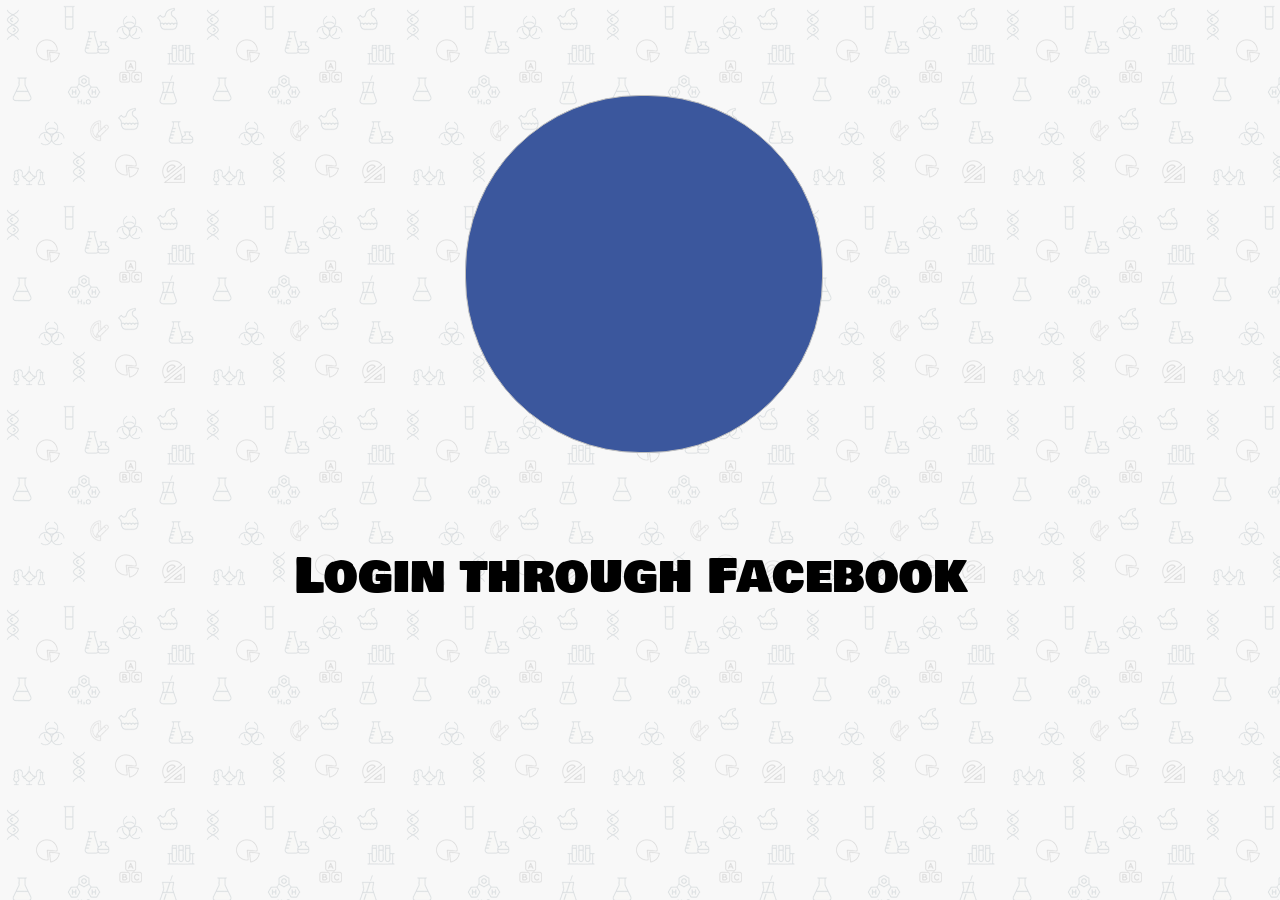
==== index.html @ 0c99cdcf "Added All Files" ====
<!doctype html>
<html class="no-js">
<head>
	<meta charset="utf-8">
	<title></title>
	<meta name="description" content="">
	<meta name="viewport" content="width=device-width">
	<!-- Place favicon.ico and apple-touch-icon.png in the root directory -->
	<!-- build:css(.) styles/vendor.css -->
	<!-- bower:css -->
	<!-- endbower -->
	<!-- endbuild -->
	<!-- build:css(.tmp) styles/main.css -->
	<link rel="stylesheet" href="../styles/main.css">
	<!-- endbuild -->
</head>
<body ng-app="angularPortalApp">
	<div class="">
		<div ng-view=""></div>
	</div>


	<!-- Google Analytics: change UA-XXXXX-X to be your site's ID -->
	<script>
		!function(A,n,g,u,l,a,r){A.GoogleAnalyticsObject=l,A[l]=A[l]||function(){
			(A[l].q=A[l].q||[]).push(arguments)},A[l].l=+new Date,a=n.createElement(g),
			r=n.getElementsByTagName(g)[0],a.src=u,r.parentNode.insertBefore(a,r)
		}(window,document,'script','//www.google-analytics.com/analytics.js','ga');

		ga('create', 'UA-XXXXX-X');
		ga('send', 'pageview');
	</script>

	<!-- build:js(.) scripts/vendor.js -->
	<!-- bower:js -->
	<script src="bower_components/jquery/dist/jquery.js"></script>
	<script src="bower_components/angular/angular.js"></script>
	<script src="bower_components/bootstrap/dist/js/bootstrap.js"></script>
	<script src="bower_components/angular-animate/angular-animate.js"></script>
	<script src="bower_components/angular-aria/angular-aria.js"></script>
	<script src="bower_components/angular-cookies/angular-cookies.js"></script>
	<script src="bower_components/angular-messages/angular-messages.js"></script>
	<script src="bower_components/angular-resource/angular-resource.js"></script>
	<script src="bower_components/angular-route/angular-route.js"></script>
	<script src="bower_components/angular-sanitize/angular-sanitize.js"></script>
	<script src="bower_components/angular-touch/angular-touch.js"></script>
	<script src="bower_components/angular-material/angular-material.js"></script>

	<!-- endbower -->
	<!-- endbuild -->

	<!-- build:js({.tmp,app}) scripts/scripts.js -->
	<script src="scripts/app.js"></script>
	<script src="scripts/controllers/main.js"></script>
	<script src="scripts/controllers/details.js"></script>
	<script src="scripts/controllers/policyVideo.js"></script>
	<script src="scripts/controllers/confirmation.js"></script>
	<script src="scripts/controllers/lowergradelandingpage.js"></script>
	<script src="scripts/controllers/lowergradetest.js"></script>
	<script src="scripts/controllers/quiz.js"></script>
	<script src="scripts/controllers/policy.js"></script>
	<script src="scripts/controllers/communication.js"></script>
	<script src="scripts/controllers/sorry.js"></script>
	<script src="scripts/controllers/redirecting.js"></script>
	<script src="scripts/controllers/tologinpage.js"></script>
	<script src="scripts/controllers/examdashboard.js"></script>
	<script src="scripts/controllers/toexamdashboard.js"></script>
	<script src="scripts/controllers/todetailspage.js"></script>

	<!-- endbuild -->
</body>
</html>
---- styles/main.css ----
.browsehappy {
  margin: 0.2em 0;
  background: #ccc;
  color: #000;
  padding: 0.2em 0;
}

body {
  padding: 0;
  font-family: 'Bowlby One SC', serif;
  background-image: url('../images/bg.png');
}

/* Everything but the jumbotron gets side spacing for mobile first views */
.header,
.marketing,
.footer {
  padding-left: 15px;
  padding-right: 15px;
}

/* Custom page header */
.header {
  border-bottom: 1px solid #e5e5e5;
  margin-bottom: 10px;
}
/* Make the masthead heading the same height as the navigation */
.header h3 {
  margin-top: 0;
  margin-bottom: 0;
  line-height: 40px;
  padding-bottom: 19px;
}

/* Custom page footer */
.footer {
  padding-top: 19px;
  color: #777;
  border-top: 1px solid #e5e5e5;
}

.container-narrow > hr {
  margin: 30px 0;
}

/* Main marketing message and sign up button */
.jumbotron {
  text-align: center;
  border-bottom: 1px solid #e5e5e5;
}
.jumbotron .btn {
  font-size: 21px;
  padding: 14px 24px;
}

/* Supporting marketing content */
.marketing {
  margin: 40px 0;
}
.marketing p + h4 {
  margin-top: 28px;
}

/* Responsive: Portrait tablets and up */
@media screen and (min-width: 768px) {
  .container {
    max-width: 730px;
  }

  /* Remove the padding we set earlier */
  .header,
  .marketing,
  .footer {
    padding-left: 0;
    padding-right: 0;
  }
  /* Space out the masthead */
  .header {
    margin-bottom: 30px;
  }
  /* Remove the bottom border on the jumbotron for visual effect */
  .jumbotron {
    border-bottom: 0;
  }
}

#container #facebook {
  position: absolute;
  top: 30%;
  left: 50%;
}
#container #facebook > #facebook-button {
  margin-left: -175px;
  margin-top: -175px;
  width: 350px;
  height: 350px;
  padding: 3px;
  border-radius: 175px;
  border: 1px solid #BEBEBE;
  background-image: url("http://i.imgur.com/LZJCVMQ.png");
  background-color: #3B579D;
  background-repeat: no-repeat;
  background-position: center center;
  background-size: 350px 350px;
  cursor: pointer;
}
#container #facebook > #facebook-login {
  display: none;
  margin-left: -250px;
  margin-top: -250px;
  width: 500px;
  height: 500px;
  padding: 5px;
  border: 1px solid #FFFFFF;
}

#status {
  position: absolute;
  width: 1500px;
  top: 60%;
  font-size: 48px;
  left: 23%;
  font-family: 'ConyRegular', Arial, sans-serif, !important;
}
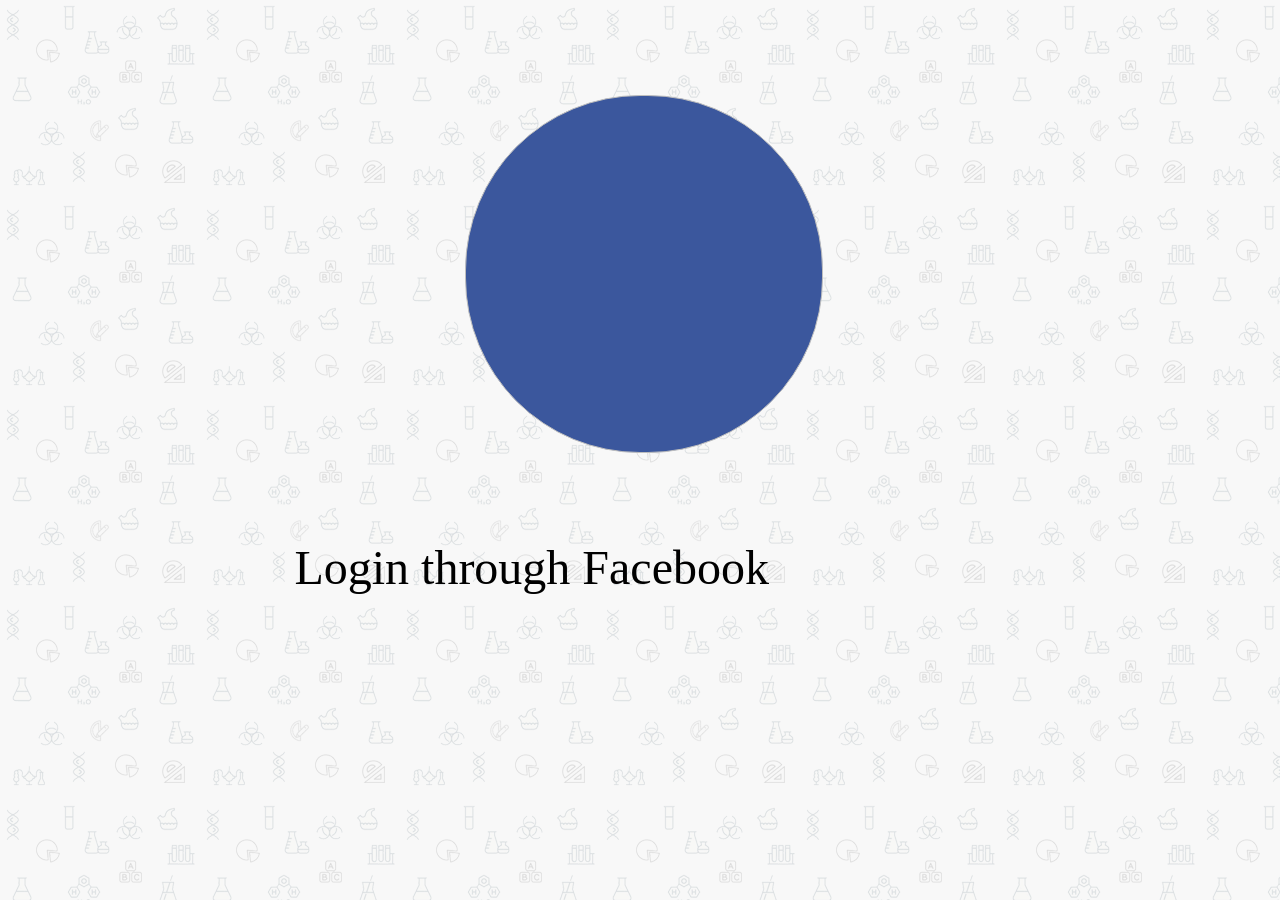
==== commit 29d8da14: "Changed to https" ====
--- a/index.html
+++ b/index.html
@@ -11,7 +11,7 @@
 	<!-- endbower -->
 	<!-- endbuild -->
 	<!-- build:css(.tmp) styles/main.css -->
-	<link rel="stylesheet" href="../styles/main.css">
+	<link rel="stylesheet" href="styles/main.css">
 	<!-- endbuild -->
 </head>
 <body ng-app="angularPortalApp">
--- a/styles/main.css
+++ b/styles/main.css
@@ -8,7 +8,8 @@
 
 body {
   padding: 0;
-  font-family: 'Bowlby One SC', serif;
+/*  font-family: 'Bowlby One SC', serif;
+*/  
   background-image: url('../images/bg.png');
 }
 
@@ -98,7 +99,7 @@
   padding: 3px;
   border-radius: 175px;
   border: 1px solid #BEBEBE;
-  background-image: url("http://i.imgur.com/LZJCVMQ.png");
+  background-image: url("https://i.imgur.com/LZJCVMQ.png");
   background-color: #3B579D;
   background-repeat: no-repeat;
   background-position: center center;
